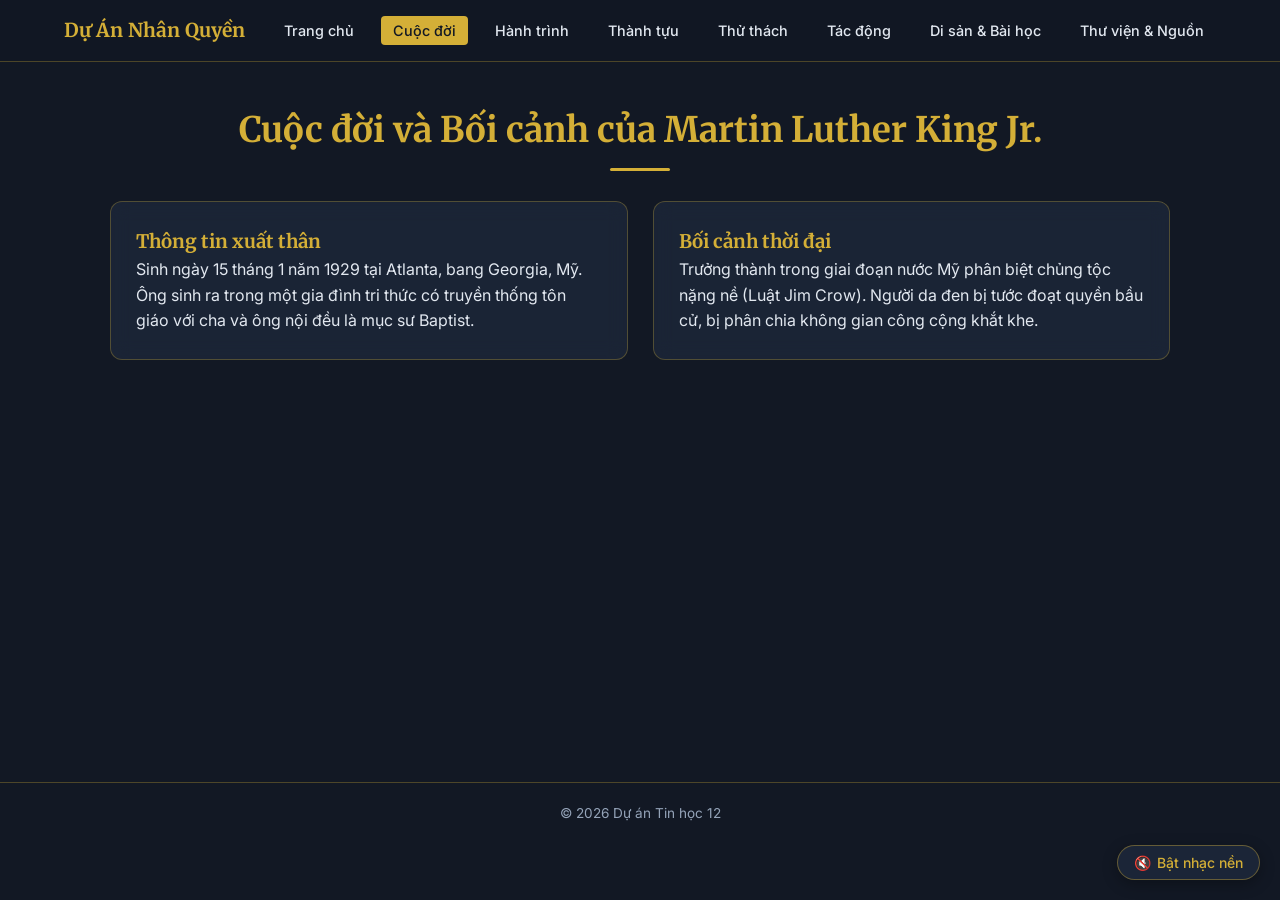
==== cuocdoi.html @ 5fe37833 "Add cuocdoi.html with content about Martin Luther King Jr." ====
<!DOCTYPE html>
<html lang="vi">
<head>
    <meta charset="UTF-8">
    <title>Cuộc đời và Bối cảnh – Martin Luther King Jr.</title>
    <link href="https://fonts.googleapis.com/css2?family=Inter:wght@400;500;600&family=Merriweather:wght@400;700&display=swap" rel="stylesheet">
    <link rel="stylesheet" href="style.css">
</head>
<body>
    <header>
        <a href="index.html" class="logo">Dự Án Nhân Quyền</a>
        <nav>
            <ul>
                <li><a href="index.html">Trang chủ</a></li>
                <li><a href="cuocdoi.html" class="active">Cuộc đời</a></li>
                <li><a href="hanhtrinh.html">Hành trình</a></li>
                <li><a href="thanhtuu.html">Thành tựu</a></li>
                <li><a href="thuthach.html">Thử thách</a></li>
                <li><a href="tacdong.html">Tác động</a></li>
                <li><a href="disan_baihoc.html">Di sản & Bài học</a></li>
                <li><a href="thuvien_nguon.html">Thư viện & Nguồn</a></li>
            </ul>
        </nav>
    </header>

    <main>
        <h1 class="section-title">Cuộc đời và Bối cảnh của Martin Luther King Jr.</h1>
        <div class="card-grid">
            <div class="card">
                <h3>Thông tin xuất thân</h3>
                <p>Sinh ngày 15 tháng 1 năm 1929 tại Atlanta, bang Georgia, Mỹ. Ông sinh ra trong một gia đình tri thức có truyền thống tôn giáo với cha và ông nội đều là mục sư Baptist.</p>
            </div>
            <div class="card">
                <h3>Bối cảnh thời đại</h3>
                <p>Trưởng thành trong giai đoạn nước Mỹ phân biệt chủng tộc nặng nề (Luật Jim Crow). Người da đen bị tước đoạt quyền bầu cử, bị phân chia không gian công cộng khắt khe.</p>
            </div>
        </div>
    </main>

    <footer>&copy; 2026 Dự án Tin học 12</footer>
    <div class="bg-music-container">
        <audio id="bg-audio" loop><source src="https://assets.mixkit.co/music/preview/mixkit-serene-view-443.mp3" type="audio/mpeg"></audio>
        <button id="music-toggle-btn" class="bg-music-btn" onclick="toggleMusic()"><span id="music-icon">🔇</span> <span id="music-text">Bật nhạc nền</span></button>
    </div>
    <script>
        const audio = document.getElementById('bg-audio'), musicIcon = document.getElementById('music-icon'), musicText = document.getElementById('music-text');
        window.addEventListener('DOMContentLoaded', () => { if (localStorage.getItem('bgMusicPlaying') === 'true') { audio.play().then(()=>{musicIcon.textContent='🔊';musicText.textContent='Tắt nhạc nền';}).catch(e=>{}); } });
        function toggleMusic() { if (audio.paused) { audio.play(); musicIcon.textContent='🔊'; musicText.textContent='Tắt nhạc nền'; localStorage.setItem('bgMusicPlaying','true'); } else { audio.pause(); musicIcon.textContent='🔇'; musicText.textContent='Bật nhạc nền'; localStorage.setItem('bgMusicPlaying','false'); } }
    </script>
</body>
</html>
---- style.css ----
/* --- 1. RESET & BIẾN MÀU (CSS VARIABLES) --- */
* {
    margin: 0;
    padding: 0;
    box-sizing: border-box;
}

:root {
    --bg-dark: #121824;
    --bg-card: rgba(30, 41, 59, 0.75);
    --gold: #D4AF37;
    --gold-light: #E5A93C;
    --text-main: #E2E8F0;
    --text-muted: #94A3B8;
    --border-color: rgba(212, 175, 55, 0.3);
}

body {
    font-family: 'Inter', sans-serif;
    background-color: var(--bg-dark);
    color: var(--text-main);
    line-height: 1.6;
    overflow-x: hidden;
}

h1, h2, h3, h4 {
    font-family: 'Merriweather', serif;
    color: var(--gold);
}

/* --- 2. THANH MENU CHUNG (GLOBAL NAVIGATION BAR) --- */
header {
    position: sticky;
    top: 0;
    z-index: 1000;
    background: rgba(18, 24, 36, 0.9);
    backdrop-filter: blur(12px);
    border-bottom: 1px solid var(--border-color);
    display: flex;
    justify-content: space-between;
    align-items: center;
    padding: 15px 5%;
}

.logo {
    font-size: 1.2rem;
    font-weight: bold;
    color: var(--gold);
    text-decoration: none;
    font-family: 'Merriweather', serif;
}

nav ul {
    display: flex;
    list-style: none;
    gap: 15px;
    flex-wrap: wrap;
}

nav ul li a {
    color: var(--text-main);
    text-decoration: none;
    font-size: 0.9rem;
    font-weight: 500;
    padding: 6px 12px;
    border-radius: 4px;
    transition: all 0.3s ease;
}

nav ul li a:hover, nav ul li a.active {
    background: var(--gold);
    color: var(--bg-dark);
}

/* --- 3. BỐ CỤC CHUNG (CONTAINER & MAIN) --- */
main {
    max-width: 1100px;
    margin: 40px auto;
    padding: 0 20px;
    min-height: 70vh;
}

.section-title {
    text-align: center;
    font-size: 2.2rem;
    margin-bottom: 30px;
    position: relative;
}

.section-title::after {
    content: '';
    display: block;
    width: 60px;
    height: 3px;
    background: var(--gold);
    margin: 10px auto 0;
    border-radius: 2px;
}

/* --- 4. CÁC THÀNH PHẦN ĐẶC THÙ (CARDS, TIMELINE, GALLERY, TABLE) --- */
.card-grid {
    display: grid;
    grid-template-columns: repeat(auto-fit, minmax(280px, 1fr));
    gap: 25px;
    margin-top: 20px;
}

.card {
    background: var(--bg-card);
    backdrop-filter: blur(10px);
    border: 1px solid var(--border-color);
    border-radius: 12px;
    padding: 25px;
    transition: transform 0.3s ease, box-shadow 0.3s ease;
}

.card:hover {
    transform: translateY(-5px);
    box-shadow: 0 10px 25px rgba(212, 175, 55, 0.2);
    border-color: var(--gold);
}

/* Timeline CSS */
.timeline {
    position: relative;
    max-width: 800px;
    margin: 0 auto;
    padding: 20px 0;
}

.timeline::before {
    content: '';
    position: absolute;
    top: 0;
    bottom: 0;
    left: 50%;
    width: 2px;
    background: var(--gold);
    transform: translateX(-50%);
}

.timeline-item {
    padding: 10px 40px;
    position: relative;
    width: 50%;
}

.timeline-item:nth-child(odd) { left: 0; text-align: right; }
.timeline-item:nth-child(even) { left: 50%; text-align: left; }

.timeline-content {
    background: var(--bg-card);
    padding: 20px;
    border-radius: 8px;
    border: 1px solid var(--border-color);
}

/* Gallery CSS */
.gallery-grid {
    display: grid;
    grid-template-columns: repeat(auto-fit, minmax(220px, 1fr));
    gap: 15px;
}

.gallery-item {
    overflow: hidden;
    border-radius: 8px;
    border: 1px solid var(--border-color);
    height: 180px;
}

.gallery-item img {
    width: 100%;
    height: 100%;
    object-fit: cover;
    transition: transform 0.4s ease;
}

.gallery-item:hover img {
    transform: scale(1.1);
}

/* Table CSS */
table {
    width: 100%;
    border-collapse: collapse;
    margin-top: 20px;
    background: var(--bg-card);
    border-radius: 8px;
    overflow: hidden;
}

th, td {
    padding: 12px 15px;
    border-bottom: 1px solid var(--border-color);
    text-align: left;
}

th {
    background: rgba(212, 175, 55, 0.15);
    color: var(--gold);
}

/* --- 5. NÚT ĐIỀU KHIỂN NHẠC NỀN --- */
.bg-music-container {
    position: fixed;
    bottom: 20px;
    right: 20px;
    z-index: 9999;
    background: rgba(30, 41, 59, 0.85);
    backdrop-filter: blur(10px);
    border: 1px solid rgba(212, 175, 55, 0.4);
    border-radius: 50px;
    padding: 8px 16px;
    display: flex;
    align-items: center;
    gap: 10px;
    box-shadow: 0 4px 15px rgba(0, 0, 0, 0.3);
    transition: all 0.3s ease;
}

.bg-music-container:hover {
    border-color: #D4AF37;
    box-shadow: 0 0 20px rgba(212, 175, 55, 0.4);
}

.bg-music-btn {
    background: none;
    border: none;
    color: #D4AF37;
    font-size: 14px;
    cursor: pointer;
    display: flex;
    align-items: center;
    gap: 6px;
    font-family: 'Inter', sans-serif;
    font-weight: 500;
}

/* --- 6. FOOTER & RESPONSIVE --- */
footer {
    text-align: center;
    padding: 20px;
    border-top: 1px solid var(--border-color);
    color: var(--text-muted);
    font-size: 0.85rem;
    margin-top: 50px;
}

@media (max-width: 768px) {
    header { flex-direction: column; gap: 10px; }
    nav ul { justify-content: center; }
    .timeline::before { left: 20px; }
    .timeline-item { width: 100%; padding-left: 50px; text-align: left !important; }
}
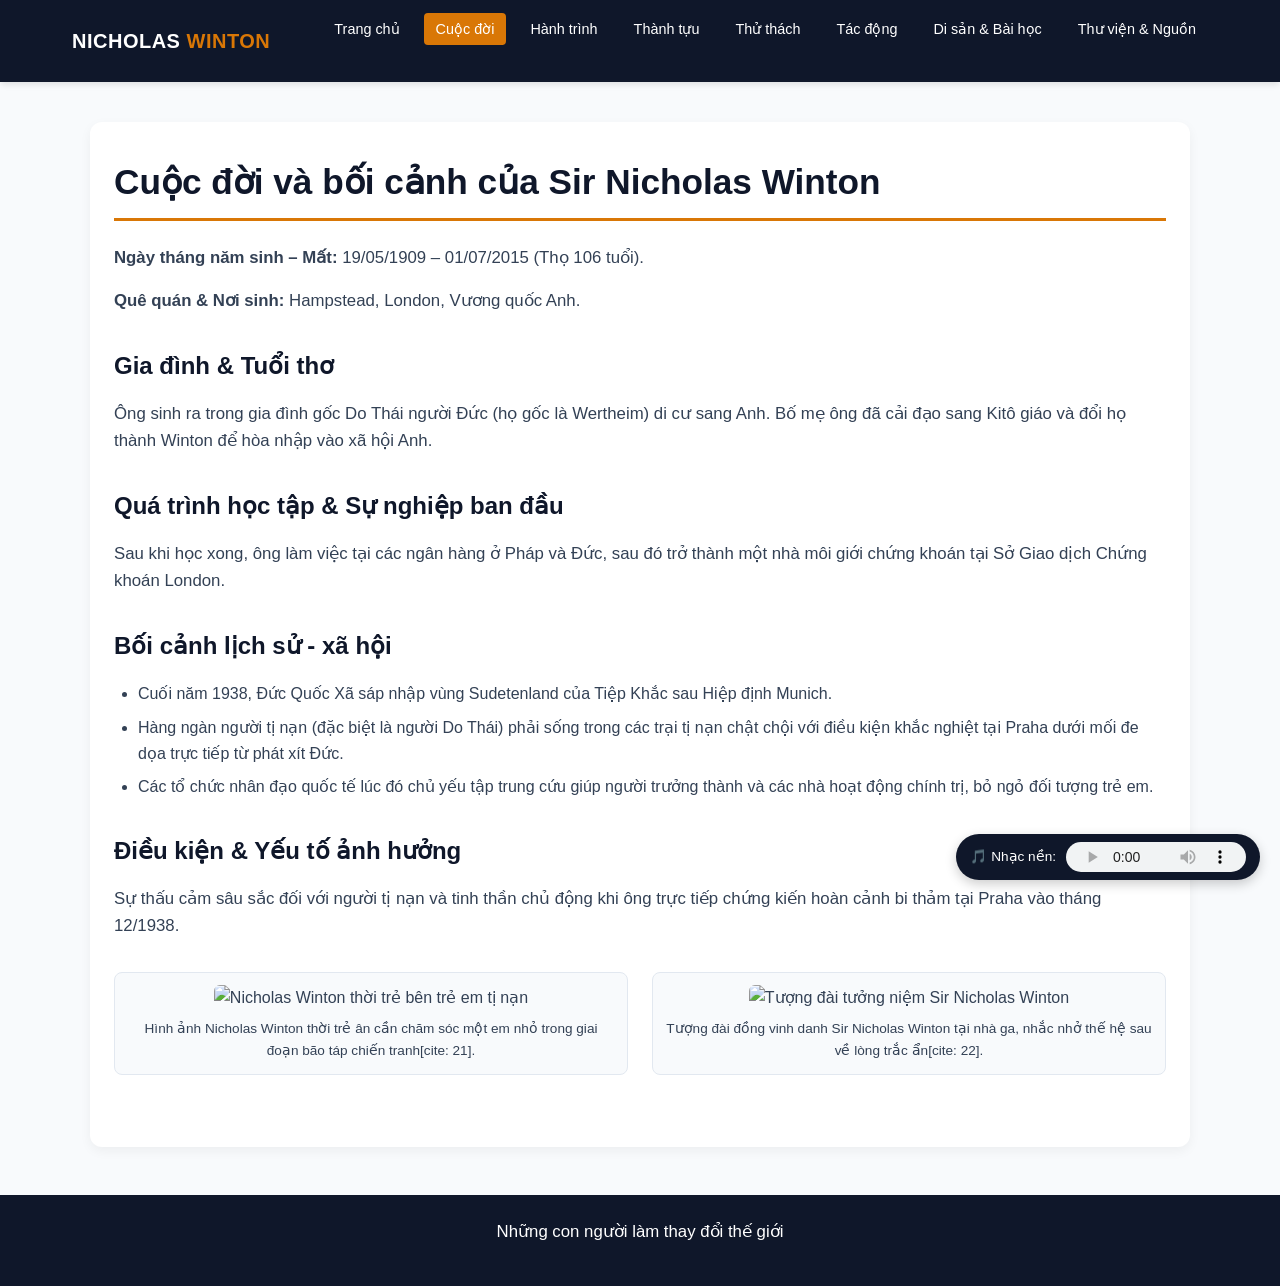
==== commit 810fbd2f: "Update cuocdoi.html" ====
--- a/cuocdoi.html
+++ b/cuocdoi.html
@@ -2,15 +2,15 @@
 <html lang="vi">
 <head>
     <meta charset="UTF-8">
-    <title>Cuộc đời và Bối cảnh – Martin Luther King Jr.</title>
-    <link href="https://fonts.googleapis.com/css2?family=Inter:wght@400;500;600&family=Merriweather:wght@400;700&display=swap" rel="stylesheet">
+    <meta name="viewport" content="width=device-width, initial-scale=1.0">
+    <title>Cuộc đời và bối cảnh của Sir Nicholas Winton</title>
     <link rel="stylesheet" href="style.css">
 </head>
 <body>
     <header>
-        <a href="index.html" class="logo">Dự Án Nhân Quyền</a>
         <nav>
-            <ul>
+            <a href="index.html" class="logo">NICHOLAS <span>WINTON</span></a>
+            <ul class="nav-links">
                 <li><a href="index.html">Trang chủ</a></li>
                 <li><a href="cuocdoi.html" class="active">Cuộc đời</a></li>
                 <li><a href="hanhtrinh.html">Hành trình</a></li>
@@ -24,28 +24,48 @@
     </header>
 
     <main>
-        <h1 class="section-title">Cuộc đời và Bối cảnh của Martin Luther King Jr.</h1>
-        <div class="card-grid">
-            <div class="card">
-                <h3>Thông tin xuất thân</h3>
-                <p>Sinh ngày 15 tháng 1 năm 1929 tại Atlanta, bang Georgia, Mỹ. Ông sinh ra trong một gia đình tri thức có truyền thống tôn giáo với cha và ông nội đều là mục sư Baptist.</p>
+        <h1>Cuộc đời và bối cảnh của Sir Nicholas Winton</h1>
+        
+        <p><strong>Ngày tháng năm sinh – Mất:</strong> 19/05/1909 – 01/07/2015 (Thọ 106 tuổi).</p>
+        <p><strong>Quê quán & Nơi sinh:</strong> Hampstead, London, Vương quốc Anh.</p>
+
+        <h2>Gia đình & Tuổi thơ</h2>
+        <p>Ông sinh ra trong gia đình gốc Do Thái người Đức (họ gốc là Wertheim) di cư sang Anh. Bố mẹ ông đã cải đạo sang Kitô giáo và đổi họ thành Winton để hòa nhập vào xã hội Anh.</p>
+
+        <h2>Quá trình học tập & Sự nghiệp ban đầu</h2>
+        <p>Sau khi học xong, ông làm việc tại các ngân hàng ở Pháp và Đức, sau đó trở thành một nhà môi giới chứng khoán tại Sở Giao dịch Chứng khoán London.</p>
+
+        <h2>Bối cảnh lịch sử - xã hội</h2>
+        <ul>
+            <li>Cuối năm 1938, Đức Quốc Xã sáp nhập vùng Sudetenland của Tiệp Khắc sau Hiệp định Munich.</li>
+            <li>Hàng ngàn người tị nạn (đặc biệt là người Do Thái) phải sống trong các trại tị nạn chật chội với điều kiện khắc nghiệt tại Praha dưới mối đe dọa trực tiếp từ phát xít Đức.</li>
+            <li>Các tổ chức nhân đạo quốc tế lúc đó chủ yếu tập trung cứu giúp người trưởng thành và các nhà hoạt động chính trị, bỏ ngỏ đối tượng trẻ em.</li>
+        </ul>
+
+        <h2>Điều kiện & Yếu tố ảnh hưởng</h2>
+        <p>Sự thấu cảm sâu sắc đối với người tị nạn và tinh thần chủ động khi ông trực tiếp chứng kiến hoàn cảnh bi thảm tại Praha vào tháng 12/1938.</p>
+
+        <div class="gallery-grid" style="margin-top: 2rem;">
+            <div class="gallery-item">
+                <img src="images/images1.jpg" alt="Nicholas Winton thời trẻ bên trẻ em tị nạn">
+                <div class="gallery-caption">Hình ảnh Nicholas Winton thời trẻ ân cần chăm sóc một em nhỏ trong giai đoạn bão táp chiến tranh[cite: 21].</div>
             </div>
-            <div class="card">
-                <h3>Bối cảnh thời đại</h3>
-                <p>Trưởng thành trong giai đoạn nước Mỹ phân biệt chủng tộc nặng nề (Luật Jim Crow). Người da đen bị tước đoạt quyền bầu cử, bị phân chia không gian công cộng khắt khe.</p>
+            <div class="gallery-item">
+                <img src="images/images2.jpg" alt="Tượng đài tưởng niệm Sir Nicholas Winton">
+                <div class="gallery-caption">Tượng đài đồng vinh danh Sir Nicholas Winton tại nhà ga, nhắc nhở thế hệ sau về lòng trắc ẩn[cite: 22].</div>
             </div>
         </div>
     </main>
 
-    <footer>&copy; 2026 Dự án Tin học 12</footer>
-    <div class="bg-music-container">
-        <audio id="bg-audio" loop><source src="https://assets.mixkit.co/music/preview/mixkit-serene-view-443.mp3" type="audio/mpeg"></audio>
-        <button id="music-toggle-btn" class="bg-music-btn" onclick="toggleMusic()"><span id="music-icon">🔇</span> <span id="music-text">Bật nhạc nền</span></button>
+    <div class="audio-widget">
+        <span>🎵 Nhạc nền:</span>
+        <audio controls loop>
+            <source src="juraganvisi-light-whimsical-instrumental-with-playful-rhythms-v2-404307.mp3" type="audio/mpeg">
+        </audio>
     </div>
-    <script>
-        const audio = document.getElementById('bg-audio'), musicIcon = document.getElementById('music-icon'), musicText = document.getElementById('music-text');
-        window.addEventListener('DOMContentLoaded', () => { if (localStorage.getItem('bgMusicPlaying') === 'true') { audio.play().then(()=>{musicIcon.textContent='🔊';musicText.textContent='Tắt nhạc nền';}).catch(e=>{}); } });
-        function toggleMusic() { if (audio.paused) { audio.play(); musicIcon.textContent='🔊'; musicText.textContent='Tắt nhạc nền'; localStorage.setItem('bgMusicPlaying','true'); } else { audio.pause(); musicIcon.textContent='🔇'; musicText.textContent='Bật nhạc nền'; localStorage.setItem('bgMusicPlaying','false'); } }
-    </script>
+
+    <footer>
+        <p>Những con người làm thay đổi thế giới</p>
+    </footer>
 </body>
 </html>
--- a/style.css
+++ b/style.css
@@ -1,255 +1,277 @@
-/* --- 1. RESET & BIẾN MÀU (CSS VARIABLES) --- */
+/* --- BIẾN VÀ CẤU HÌNH CHUNG --- */
+:root {
+    --primary-color: #0f172a; /* Xanh than lịch sử, trang trọng */
+    --accent-color: #d97706;  /* Vàng đồng / Ánh sáng hy vọng */
+    --bg-color: #f8fafc;      /* Trắng ngà nhạt */
+    --text-color: #334155;    /* Xám đậm dễ đọc */
+    --white: #ffffff;
+    --transition: all 0.3s ease;
+}
+
 * {
     margin: 0;
     padding: 0;
     box-sizing: border-box;
 }
 
-:root {
-    --bg-dark: #121824;
-    --bg-card: rgba(30, 41, 59, 0.75);
-    --gold: #D4AF37;
-    --gold-light: #E5A93C;
-    --text-main: #E2E8F0;
-    --text-muted: #94A3B8;
-    --border-color: rgba(212, 175, 55, 0.3);
-}
-
 body {
-    font-family: 'Inter', sans-serif;
-    background-color: var(--bg-dark);
-    color: var(--text-main);
+    font-family: 'Inter', sans-serif, Arial, sans-serif;
+    background-color: var(--bg-color);
+    color: var(--text-color);
     line-height: 1.6;
-    overflow-x: hidden;
-}
-
-h1, h2, h3, h4 {
-    font-family: 'Merriweather', serif;
-    color: var(--gold);
-}
-
-/* --- 2. THANH MENU CHUNG (GLOBAL NAVIGATION BAR) --- */
+}
+
+/* --- THANH MENU CHUNG --- */
 header {
+    background-color: var(--primary-color);
     position: sticky;
     top: 0;
     z-index: 1000;
-    background: rgba(18, 24, 36, 0.9);
-    backdrop-filter: blur(12px);
-    border-bottom: 1px solid var(--border-color);
+    box-shadow: 0 4px 6px -1px rgba(0, 0, 0, 0.1);
+}
+
+nav {
+    max-width: 1200px;
+    margin: 0 auto;
     display: flex;
     justify-content: space-between;
     align-items: center;
-    padding: 15px 5%;
+    padding: 1rem 2rem;
 }
 
 .logo {
-    font-size: 1.2rem;
+    color: var(--white);
+    font-size: 1.25rem;
     font-weight: bold;
-    color: var(--gold);
     text-decoration: none;
-    font-family: 'Merriweather', serif;
-}
-
-nav ul {
+    letter-spacing: 0.5px;
+}
+
+.logo span {
+    color: var(--accent-color);
+}
+
+.nav-links {
+    list-style: none;
     display: flex;
-    list-style: none;
-    gap: 15px;
+    gap: 0.75rem;
     flex-wrap: wrap;
 }
 
-nav ul li a {
-    color: var(--text-main);
+.nav-links a {
+    color: var(--white);
     text-decoration: none;
     font-size: 0.9rem;
-    font-weight: 500;
-    padding: 6px 12px;
+    padding: 0.5rem 0.75rem;
     border-radius: 4px;
-    transition: all 0.3s ease;
-}
-
-nav ul li a:hover, nav ul li a.active {
-    background: var(--gold);
-    color: var(--bg-dark);
-}
-
-/* --- 3. BỐ CỤC CHUNG (CONTAINER & MAIN) --- */
+    transition: var(--transition);
+}
+
+.nav-links a:hover, .nav-links a.active {
+    background-color: var(--accent-color);
+    color: var(--white);
+}
+
+/* --- KHUNG NỘI DUNG CHÍNH --- */
 main {
     max-width: 1100px;
-    margin: 40px auto;
-    padding: 0 20px;
-    min-height: 70vh;
-}
-
-.section-title {
-    text-align: center;
+    margin: 2.5rem auto;
+    padding: 2rem 1.5rem;
+    background: var(--white);
+    border-radius: 12px;
+    box-shadow: 0 4px 12px rgba(0, 0, 0, 0.05);
+    padding-bottom: 3rem;
+}
+
+h1 {
+    color: var(--primary-color);
     font-size: 2.2rem;
-    margin-bottom: 30px;
-    position: relative;
-}
-
-.section-title::after {
-    content: '';
-    display: block;
-    width: 60px;
-    height: 3px;
-    background: var(--gold);
-    margin: 10px auto 0;
-    border-radius: 2px;
-}
-
-/* --- 4. CÁC THÀNH PHẦN ĐẶC THÙ (CARDS, TIMELINE, GALLERY, TABLE) --- */
+    margin-bottom: 1.5rem;
+    border-bottom: 3px solid var(--accent-color);
+    padding-bottom: 0.5rem;
+}
+
+h2 {
+    color: var(--primary-color);
+    font-size: 1.5rem;
+    margin-top: 2rem;
+    margin-bottom: 1rem;
+}
+
+p {
+    margin-bottom: 1rem;
+    font-size: 1.05rem;
+}
+
+ul, ol {
+    margin-left: 1.5rem;
+    margin-bottom: 1rem;
+}
+
+li {
+    margin-bottom: 0.5rem;
+}
+
+/* --- HIỆU ỨNG THẺ (CARD GRID) --- */
 .card-grid {
     display: grid;
-    grid-template-columns: repeat(auto-fit, minmax(280px, 1fr));
-    gap: 25px;
-    margin-top: 20px;
+    grid-template-columns: repeat(auto-fit, minmax(300px, 1fr));
+    gap: 1.5rem;
+    margin-top: 1.5rem;
 }
 
 .card {
-    background: var(--bg-card);
-    backdrop-filter: blur(10px);
-    border: 1px solid var(--border-color);
-    border-radius: 12px;
-    padding: 25px;
-    transition: transform 0.3s ease, box-shadow 0.3s ease;
+    background: #fff;
+    border: 1px solid #e2e8f0;
+    border-radius: 8px;
+    padding: 1.5rem;
+    box-shadow: 0 2px 4px rgba(0,0,0,0.02);
+    transition: var(--transition);
 }
 
 .card:hover {
     transform: translateY(-5px);
-    box-shadow: 0 10px 25px rgba(212, 175, 55, 0.2);
-    border-color: var(--gold);
-}
-
-/* Timeline CSS */
+    box-shadow: 0 10px 15px -3px rgba(0,0,0,0.1);
+    border-color: var(--accent-color);
+}
+
+/* --- DÒNG THỜI GIAN (TIMELINE) --- */
 .timeline {
     position: relative;
-    max-width: 800px;
-    margin: 0 auto;
-    padding: 20px 0;
-}
-
-.timeline::before {
+    margin: 2rem 0;
+    padding-left: 2rem;
+    border-left: 3px solid var(--accent-color);
+}
+
+.timeline-item {
+    margin-bottom: 2rem;
+    position: relative;
+}
+
+.timeline-item::before {
     content: '';
     position: absolute;
-    top: 0;
-    bottom: 0;
-    left: 50%;
-    width: 2px;
-    background: var(--gold);
-    transform: translateX(-50%);
-}
-
-.timeline-item {
-    padding: 10px 40px;
-    position: relative;
-    width: 50%;
-}
-
-.timeline-item:nth-child(odd) { left: 0; text-align: right; }
-.timeline-item:nth-child(even) { left: 50%; text-align: left; }
-
-.timeline-content {
-    background: var(--bg-card);
-    padding: 20px;
-    border-radius: 8px;
-    border: 1px solid var(--border-color);
-}
-
-/* Gallery CSS */
+    left: -2.38rem;
+    top: 0.25rem;
+    width: 12px;
+    height: 12px;
+    border-radius: 50%;
+    background: var(--primary-color);
+    border: 2px solid var(--accent-color);
+}
+
+.timeline-date {
+    font-weight: bold;
+    color: var(--accent-color);
+    margin-bottom: 0.25rem;
+}
+
+/* --- THƯ VIỆN ẢNH (GALLERY) --- */
 .gallery-grid {
     display: grid;
     grid-template-columns: repeat(auto-fit, minmax(220px, 1fr));
-    gap: 15px;
+    gap: 1.5rem;
+    margin: 1.5rem 0;
 }
 
 .gallery-item {
-    overflow: hidden;
+    background: #f8fafc;
+    border: 1px solid #e2e8f0;
+    padding: 0.75rem;
     border-radius: 8px;
-    border: 1px solid var(--border-color);
-    height: 180px;
+    text-align: center;
 }
 
 .gallery-item img {
     width: 100%;
-    height: 100%;
+    height: 160px;
     object-fit: cover;
-    transition: transform 0.4s ease;
-}
-
-.gallery-item:hover img {
-    transform: scale(1.1);
-}
-
-/* Table CSS */
+    border-radius: 6px;
+    transition: var(--transition);
+}
+
+.gallery-item img:hover {
+    transform: scale(1.03);
+    box-shadow: 0 6px 12px rgba(0,0,0,0.15);
+}
+
+.gallery-caption {
+    font-size: 0.85rem;
+    color: var(--text-color);
+    margin-top: 0.5rem;
+    font-weight: 500;
+}
+
+/* --- BẢNG BIỂU --- */
 table {
     width: 100%;
     border-collapse: collapse;
-    margin-top: 20px;
-    background: var(--bg-card);
-    border-radius: 8px;
-    overflow: hidden;
+    margin-top: 1.5rem;
+}
+
+table, th, td {
+    border: 1px solid #cbd5e1;
 }
 
 th, td {
-    padding: 12px 15px;
-    border-bottom: 1px solid var(--border-color);
+    padding: 0.75rem 1rem;
     text-align: left;
 }
 
 th {
-    background: rgba(212, 175, 55, 0.15);
-    color: var(--gold);
-}
-
-/* --- 5. NÚT ĐIỀU KHIỂN NHẠC NỀN --- */
-.bg-music-container {
+    background-color: var(--primary-color);
+    color: var(--white);
+}
+
+tr:nth-child(even) {
+    background-color: #f1f5f9;
+}
+
+/* --- TRÌNH PHÁT NHẠC NỀN GÓC MÀN HÌNH --- */
+.audio-widget {
     position: fixed;
     bottom: 20px;
     right: 20px;
-    z-index: 9999;
-    background: rgba(30, 41, 59, 0.85);
-    backdrop-filter: blur(10px);
-    border: 1px solid rgba(212, 175, 55, 0.4);
-    border-radius: 50px;
-    padding: 8px 16px;
+    background: var(--primary-color);
+    color: var(--white);
+    padding: 8px 14px;
+    border-radius: 30px;
+    box-shadow: 0 4px 12px rgba(0,0,0,0.2);
     display: flex;
     align-items: center;
     gap: 10px;
-    box-shadow: 0 4px 15px rgba(0, 0, 0, 0.3);
-    transition: all 0.3s ease;
-}
-
-.bg-music-container:hover {
-    border-color: #D4AF37;
-    box-shadow: 0 0 20px rgba(212, 175, 55, 0.4);
-}
-
-.bg-music-btn {
-    background: none;
-    border: none;
-    color: #D4AF37;
-    font-size: 14px;
-    cursor: pointer;
-    display: flex;
-    align-items: center;
-    gap: 6px;
-    font-family: 'Inter', sans-serif;
-    font-weight: 500;
-}
-
-/* --- 6. FOOTER & RESPONSIVE --- */
+    z-index: 9999;
+    font-size: 0.85rem;
+}
+
+.audio-widget audio {
+    height: 30px;
+    width: 180px;
+}
+
+/* --- CHÂN TRANG --- */
 footer {
     text-align: center;
-    padding: 20px;
-    border-top: 1px solid var(--border-color);
-    color: var(--text-muted);
-    font-size: 0.85rem;
-    margin-top: 50px;
-}
-
+    padding: 1.5rem;
+    background-color: var(--primary-color);
+    color: var(--white);
+    margin-top: 3rem;
+    font-size: 0.9rem;
+}
+
+/* --- RESPONSIVE CHO DI ĐỘNG --- */
 @media (max-width: 768px) {
-    header { flex-direction: column; gap: 10px; }
-    nav ul { justify-content: center; }
-    .timeline::before { left: 20px; }
-    .timeline-item { width: 100%; padding-left: 50px; text-align: left !important; }
-}
+    nav {
+        flex-direction: column;
+        gap: 1rem;
+    }
+    .nav-links {
+        justify-content: center;
+    }
+    .audio-widget {
+        bottom: 10px;
+        right: 10px;
+        left: 10px;
+        justify-content: center;
+    }
+}
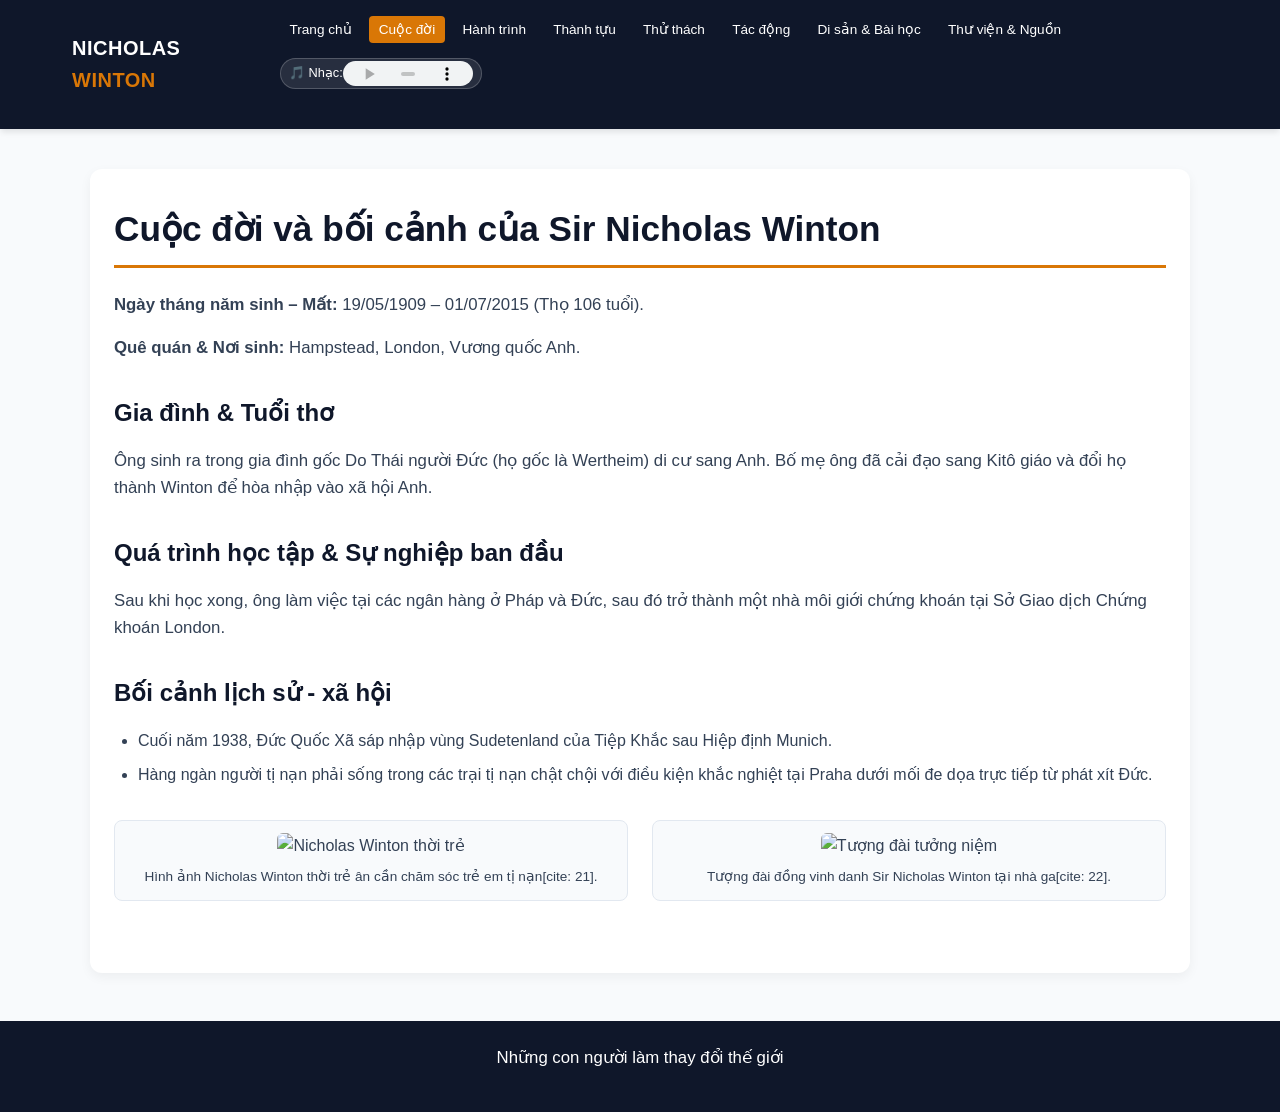
==== commit 9268c1ab: "Update cuocdoi.html" ====
--- a/cuocdoi.html
+++ b/cuocdoi.html
@@ -10,7 +10,8 @@
     <header>
         <nav>
             <a href="index.html" class="logo">NICHOLAS <span>WINTON</span></a>
-            <ul class="nav-links">
+            <button class="menu-toggle" id="menu-btn" aria-label="Menu tổng hợp"><span></span><span></span><span></span></button>
+            <ul class="nav-links" id="nav-menu">
                 <li><a href="index.html">Trang chủ</a></li>
                 <li><a href="cuocdoi.html" class="active">Cuộc đời</a></li>
                 <li><a href="hanhtrinh.html">Hành trình</a></li>
@@ -19,13 +20,16 @@
                 <li><a href="tacdong.html">Tác động</a></li>
                 <li><a href="disan_baihoc.html">Di sản & Bài học</a></li>
                 <li><a href="thuvien_nguon.html">Thư viện & Nguồn</a></li>
+                <li class="audio-nav-item">
+                    <span style="color: white; font-size: 0.8rem;">🎵 Nhạc:</span>
+                    <audio controls loop><source src="https://cdn.pixabay.com/download/audio/2022/05/27/audio_1808fbf756.mp3?filename=gentle-piano-110660.mp3" type="audio/mpeg"></audio>
+                </li>
             </ul>
         </nav>
     </header>
 
     <main>
         <h1>Cuộc đời và bối cảnh của Sir Nicholas Winton</h1>
-        
         <p><strong>Ngày tháng năm sinh – Mất:</strong> 19/05/1909 – 01/07/2015 (Thọ 106 tuổi).</p>
         <p><strong>Quê quán & Nơi sinh:</strong> Hampstead, London, Vương quốc Anh.</p>
 
@@ -38,34 +42,27 @@
         <h2>Bối cảnh lịch sử - xã hội</h2>
         <ul>
             <li>Cuối năm 1938, Đức Quốc Xã sáp nhập vùng Sudetenland của Tiệp Khắc sau Hiệp định Munich.</li>
-            <li>Hàng ngàn người tị nạn (đặc biệt là người Do Thái) phải sống trong các trại tị nạn chật chội với điều kiện khắc nghiệt tại Praha dưới mối đe dọa trực tiếp từ phát xít Đức.</li>
-            <li>Các tổ chức nhân đạo quốc tế lúc đó chủ yếu tập trung cứu giúp người trưởng thành và các nhà hoạt động chính trị, bỏ ngỏ đối tượng trẻ em.</li>
+            <li>Hàng ngàn người tị nạn phải sống trong các trại tị nạn chật chội với điều kiện khắc nghiệt tại Praha dưới mối đe dọa trực tiếp từ phát xít Đức.</li>
         </ul>
 
-        <h2>Điều kiện & Yếu tố ảnh hưởng</h2>
-        <p>Sự thấu cảm sâu sắc đối với người tị nạn và tinh thần chủ động khi ông trực tiếp chứng kiến hoàn cảnh bi thảm tại Praha vào tháng 12/1938.</p>
-
+        <!-- 2 hình ảnh minh họa cho trang 2 -->
         <div class="gallery-grid" style="margin-top: 2rem;">
             <div class="gallery-item">
-                <img src="images/images1.jpg" alt="Nicholas Winton thời trẻ bên trẻ em tị nạn">
-                <div class="gallery-caption">Hình ảnh Nicholas Winton thời trẻ ân cần chăm sóc một em nhỏ trong giai đoạn bão táp chiến tranh[cite: 21].</div>
+                <img src="images/images1.jpg" alt="Nicholas Winton thời trẻ">
+                <div class="gallery-caption">Hình ảnh Nicholas Winton thời trẻ ân cần chăm sóc trẻ em tị nạn[cite: 21].</div>
             </div>
             <div class="gallery-item">
-                <img src="images/images2.jpg" alt="Tượng đài tưởng niệm Sir Nicholas Winton">
-                <div class="gallery-caption">Tượng đài đồng vinh danh Sir Nicholas Winton tại nhà ga, nhắc nhở thế hệ sau về lòng trắc ẩn[cite: 22].</div>
+                <img src="images/images2.jpg" alt="Tượng đài tưởng niệm">
+                <div class="gallery-caption">Tượng đài đồng vinh danh Sir Nicholas Winton tại nhà ga[cite: 22].</div>
             </div>
         </div>
     </main>
 
-    <div class="audio-widget">
-        <span>🎵 Nhạc nền:</span>
-        <audio controls loop>
-            <source src="juraganvisi-light-whimsical-instrumental-with-playful-rhythms-v2-404307.mp3" type="audio/mpeg">
-        </audio>
-    </div>
-
-    <footer>
-        <p>Những con người làm thay đổi thế giới</p>
-    </footer>
+    <footer><p>Những con người làm thay đổi thế giới</p></footer>
+    <script>
+        const menuBtn = document.getElementById('menu-btn');
+        const navMenu = document.getElementById('nav-menu');
+        menuBtn.addEventListener('click', () => { navMenu.classList.toggle('active'); });
+    </script>
 </body>
 </html>
--- a/style.css
+++ b/style.css
@@ -37,6 +37,7 @@
     justify-content: space-between;
     align-items: center;
     padding: 1rem 2rem;
+    position: relative;
 }
 
 .logo {
@@ -54,15 +55,16 @@
 .nav-links {
     list-style: none;
     display: flex;
-    gap: 0.75rem;
+    gap: 0.5rem;
+    align-items: center;
     flex-wrap: wrap;
 }
 
 .nav-links a {
     color: var(--white);
     text-decoration: none;
-    font-size: 0.9rem;
-    padding: 0.5rem 0.75rem;
+    font-size: 0.85rem;
+    padding: 0.4rem 0.6rem;
     border-radius: 4px;
     transition: var(--transition);
 }
@@ -70,6 +72,41 @@
 .nav-links a:hover, .nav-links a.active {
     background-color: var(--accent-color);
     color: var(--white);
+}
+
+/* --- NÚT ĐIỀU KHIỂN NHẠC NỀN TRÊN MENU --- */
+.audio-nav-item {
+    display: flex;
+    align-items: center;
+    background: rgba(255, 255, 255, 0.1);
+    padding: 2px 8px;
+    border-radius: 20px;
+    border: 1px solid rgba(255, 255, 255, 0.2);
+}
+
+.audio-nav-item audio {
+    height: 25px;
+    width: 130px;
+}
+
+/* Nút Menu tổng hợp (Hamburger Toggle) - Ẩn trên Desktop */
+.menu-toggle {
+    display: none;
+    background: transparent;
+    border: none;
+    cursor: pointer;
+    flex-direction: column;
+    gap: 5px;
+    padding: 5px;
+}
+
+.menu-toggle span {
+    display: block;
+    width: 25px;
+    height: 3px;
+    background-color: var(--white);
+    border-radius: 2px;
+    transition: var(--transition);
 }
 
 /* --- KHUNG NỘI DUNG CHÍNH --- */
@@ -227,28 +264,6 @@
     background-color: #f1f5f9;
 }
 
-/* --- TRÌNH PHÁT NHẠC NỀN GÓC MÀN HÌNH --- */
-.audio-widget {
-    position: fixed;
-    bottom: 20px;
-    right: 20px;
-    background: var(--primary-color);
-    color: var(--white);
-    padding: 8px 14px;
-    border-radius: 30px;
-    box-shadow: 0 4px 12px rgba(0,0,0,0.2);
-    display: flex;
-    align-items: center;
-    gap: 10px;
-    z-index: 9999;
-    font-size: 0.85rem;
-}
-
-.audio-widget audio {
-    height: 30px;
-    width: 180px;
-}
-
 /* --- CHÂN TRANG --- */
 footer {
     text-align: center;
@@ -259,19 +274,36 @@
     font-size: 0.9rem;
 }
 
-/* --- RESPONSIVE CHO DI ĐỘNG --- */
-@media (max-width: 768px) {
-    nav {
+/* --- RESPONSIVE CHO DI ĐỘNG & MENU TỔNG HỢP --- */
+@media (max-width: 992px) {
+    .menu-toggle {
+        display: flex;
+    }
+
+    .nav-links {
+        display: none;
         flex-direction: column;
-        gap: 1rem;
-    }
-    .nav-links {
-        justify-content: center;
-    }
-    .audio-widget {
-        bottom: 10px;
-        right: 10px;
-        left: 10px;
-        justify-content: center;
-    }
-}
+        width: 100%;
+        background-color: var(--primary-color);
+        position: absolute;
+        top: 100%;
+        left: 0;
+        padding: 1rem 2rem 1.5rem 2rem;
+        box-shadow: 0 10px 15px rgba(0,0,0,0.2);
+        gap: 0.75rem;
+        align-items: flex-start;
+    }
+
+    .nav-links.active {
+        display: flex;
+    }
+
+    .audio-nav-item {
+        width: 100%;
+        justify-content: space-between;
+    }
+
+    .audio-nav-item audio {
+        width: 200px;
+    }
+}
